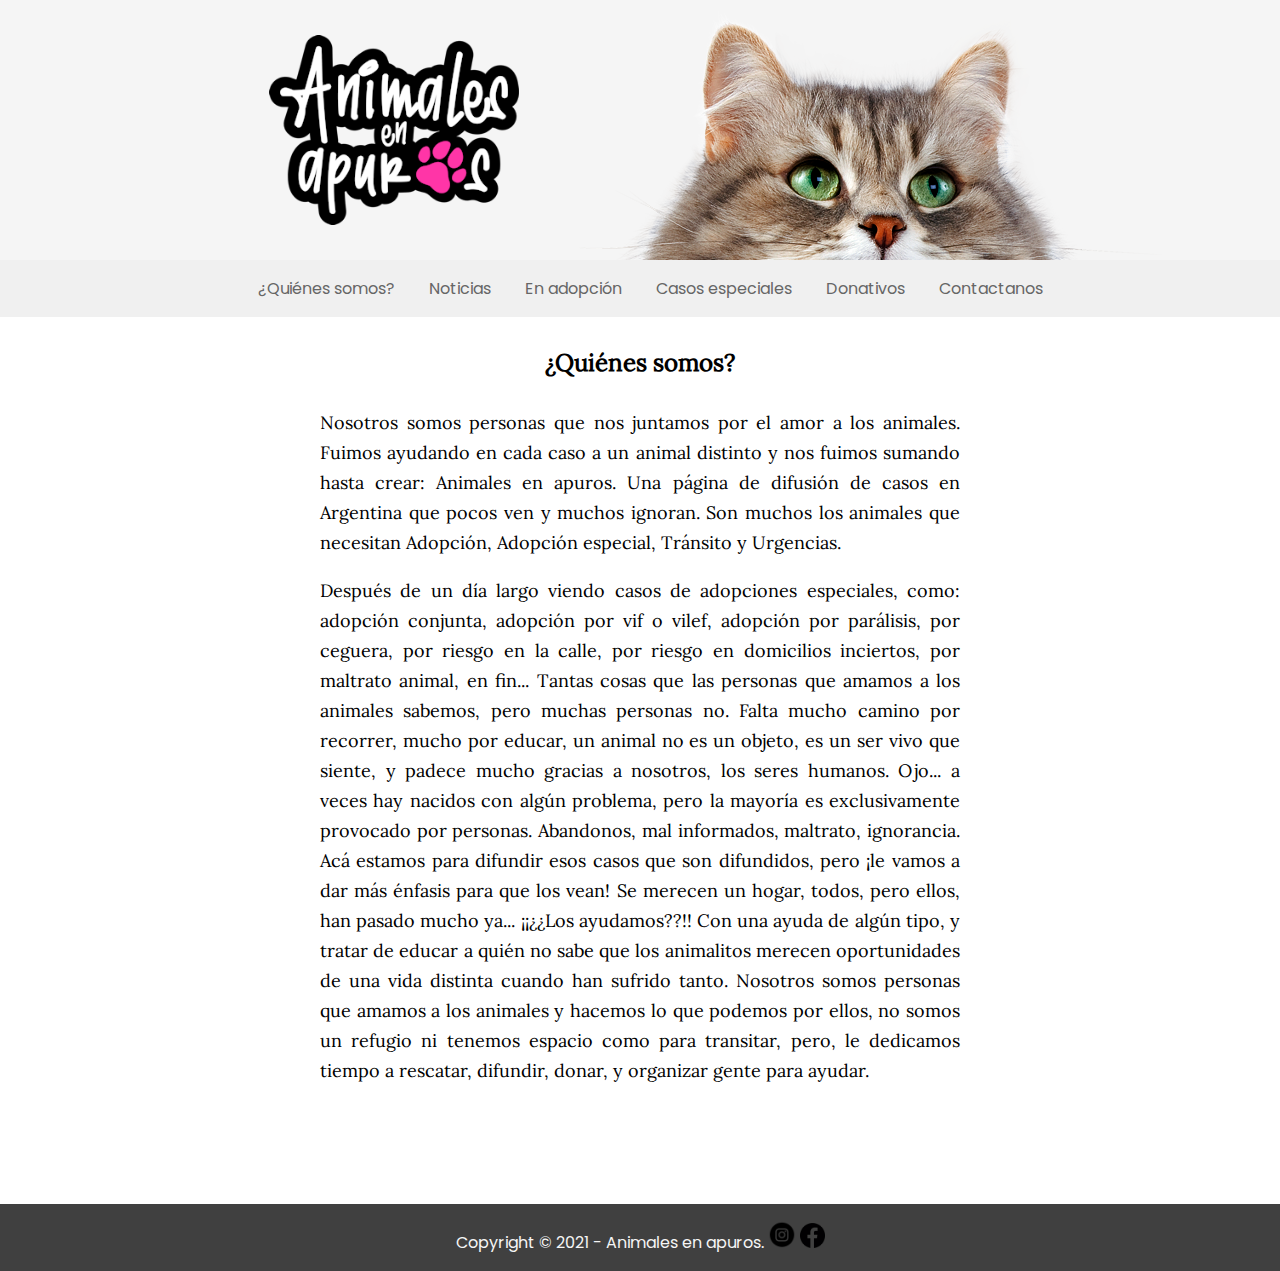
==== index.html @ 2836d98d "Initial commit" ====
<!DOCTYPE html>
<html lang="es">
  <head>
    <meta charset="UTF-8" />
    <meta name="viewport" content="width=device-width, initial-scale=1.0" />
    <link rel="icon" type="image/png" href="images/favicon.png" />
    <link
      href="https://fonts.googleapis.com/css2?family=Poppins:ital,wght@0,100;0,400;0,600;1,400&display=swap"
      rel="stylesheet"
    />
    <link href="css/style.css" rel="stylesheet" />
    <script type="text/javascript" src="js/jquery.min.js"></script>
    <script type="text/javascript" src="js/common.js"></script>
    <title>Animales en apuros</title>
  </head>
  <body>
    <div id="wrapper">
      <div id="header"></div>
      <div id="content">
        <h2>¿Quiénes somos?</h2>
        <p>
          Nosotros somos personas que nos juntamos por el amor a los animales.
          Fuimos ayudando en cada caso a un animal distinto y nos fuimos sumando
          hasta crear: Animales en apuros. Una página de difusión de casos en
          Argentina que pocos ven y muchos ignoran. Son muchos los animales que
          necesitan Adopción, Adopción especial, Tránsito y Urgencias.
        </p>
        <p>
          Después de un día largo viendo casos de adopciones especiales, como:
          adopción conjunta, adopción por vif o vilef, adopción por parálisis,
          por ceguera, por riesgo en la calle, por riesgo en domicilios
          inciertos, por maltrato animal, en fin... Tantas cosas que las
          personas que amamos a los animales sabemos, pero muchas personas no.
          Falta mucho camino por recorrer, mucho por educar, un animal no es un
          objeto, es un ser vivo que siente, y padece mucho gracias a nosotros,
          los seres humanos. Ojo... a veces hay nacidos con algún problema, pero
          la mayoría es exclusivamente provocado por personas. Abandonos, mal
          informados, maltrato, ignorancia. Acá estamos para difundir esos casos
          que son difundidos, pero ¡le vamos a dar más énfasis para que los
          vean! Se merecen un hogar, todos, pero ellos, han pasado mucho ya...
          ¡¡¿¿Los ayudamos??!! Con una ayuda de algún tipo, y tratar de educar a
          quién no sabe que los animalitos merecen oportunidades de una vida
          distinta cuando han sufrido tanto. Nosotros somos personas que amamos
          a los animales y hacemos lo que podemos por ellos, no somos un refugio
          ni tenemos espacio como para transitar, pero, le dedicamos tiempo a
          rescatar, difundir, donar, y organizar gente para ayudar.
        </p>
      </div>
      <div id="footer"></div>
    </div>
  </body>
</html>
---- css/style.css ----
@font-face {
  font-family: "Lora";
  src: url("../fonts/Lora-Regular.ttf");
}

body {
  margin: 0;
  font-family: "Lora";
}

#wrapper {
  height: 100vh;
  display: flex;
  flex-direction: column;
  align-items: center;
}

#header {
  display: flex;
  justify-content: space-around;
  flex-direction: column;
  align-items: center;
  position: relative;
  width: 100%;
  background-color: whitesmoke;
}

#content {
  flex: 1;
  justify-content: center;
  width: 50%;
  padding-bottom: 100px;
}

#content.adopcion {
  width: 100% !important;
  display: flex;
  flex-direction: column;
  justify-content: center;
  align-items: center;
}

#content p {
  text-align: justify;
  line-height: 30px;
  font-size: large;
}

#content h2 {
  text-align: center;
  padding-top: 10px;
  padding-bottom: 10px;
}

#footer {
  display: flex;
  justify-content: center;
  align-items: center;
  height: 70px;
  width: 100%;
  background-color: #404040;
  color: whitesmoke;
  font-family: "Poppins";
}

.header-content {
  display: flex;
  flex-direction: row;
  justify-content: center;
  align-items: center;
}

#logo {
  width: 250px;
  padding: 0px 60px 0px 150px;
}

.navegador {
  cursor: pointer;
  background-color: #f0f0f0;
  width: 100%;
  text-align: center;
  font-family: "Poppins";
}

.navegador li {
  display: inline;
  margin: 0 20px 0 0;
}
.navegador li a {
  padding: 2px 5px 5px 5px;
  color: #666;
  text-decoration: none;
}
.navegador li a:hover {
  border-bottom: #404040 2px solid;
  color: #404040;
}

.subtitle {
  font-weight: 600;
  font-size: large;
}

.row {
  display: flex;
  justify-content: space-between;
  align-items: flex-start;
  flex-direction: row;
  flex-wrap: wrap;
}

.column {
  display: flex;
  justify-content: space-between;
  align-items: center;
  flex-direction: column;
}

.recuadro {
  border-width: 2px;
  border-style: solid;
  border-radius: 5px;
  border-color: #ff7ac5;
  width: 300px;
  padding: 15px 15px 15px 15px;
  margin-top: 15px;
}
.recuadro img {
  max-height: 300px;
}

#side-image {
  width: 250px;
  display: flex;
  align-items: left;
  margin-left: 300px;
}

.imagen-mascota {
  display: flex;
  justify-content: center;
  align-items: center;
}

.imagen-mascota img {
  max-height: 500px;
}

#adopcion {
  margin: 0px 50px 0px 50px;
}

#confirm {
  height: 100px;
  background-color: white;
  position: relative;
  display: none;
}
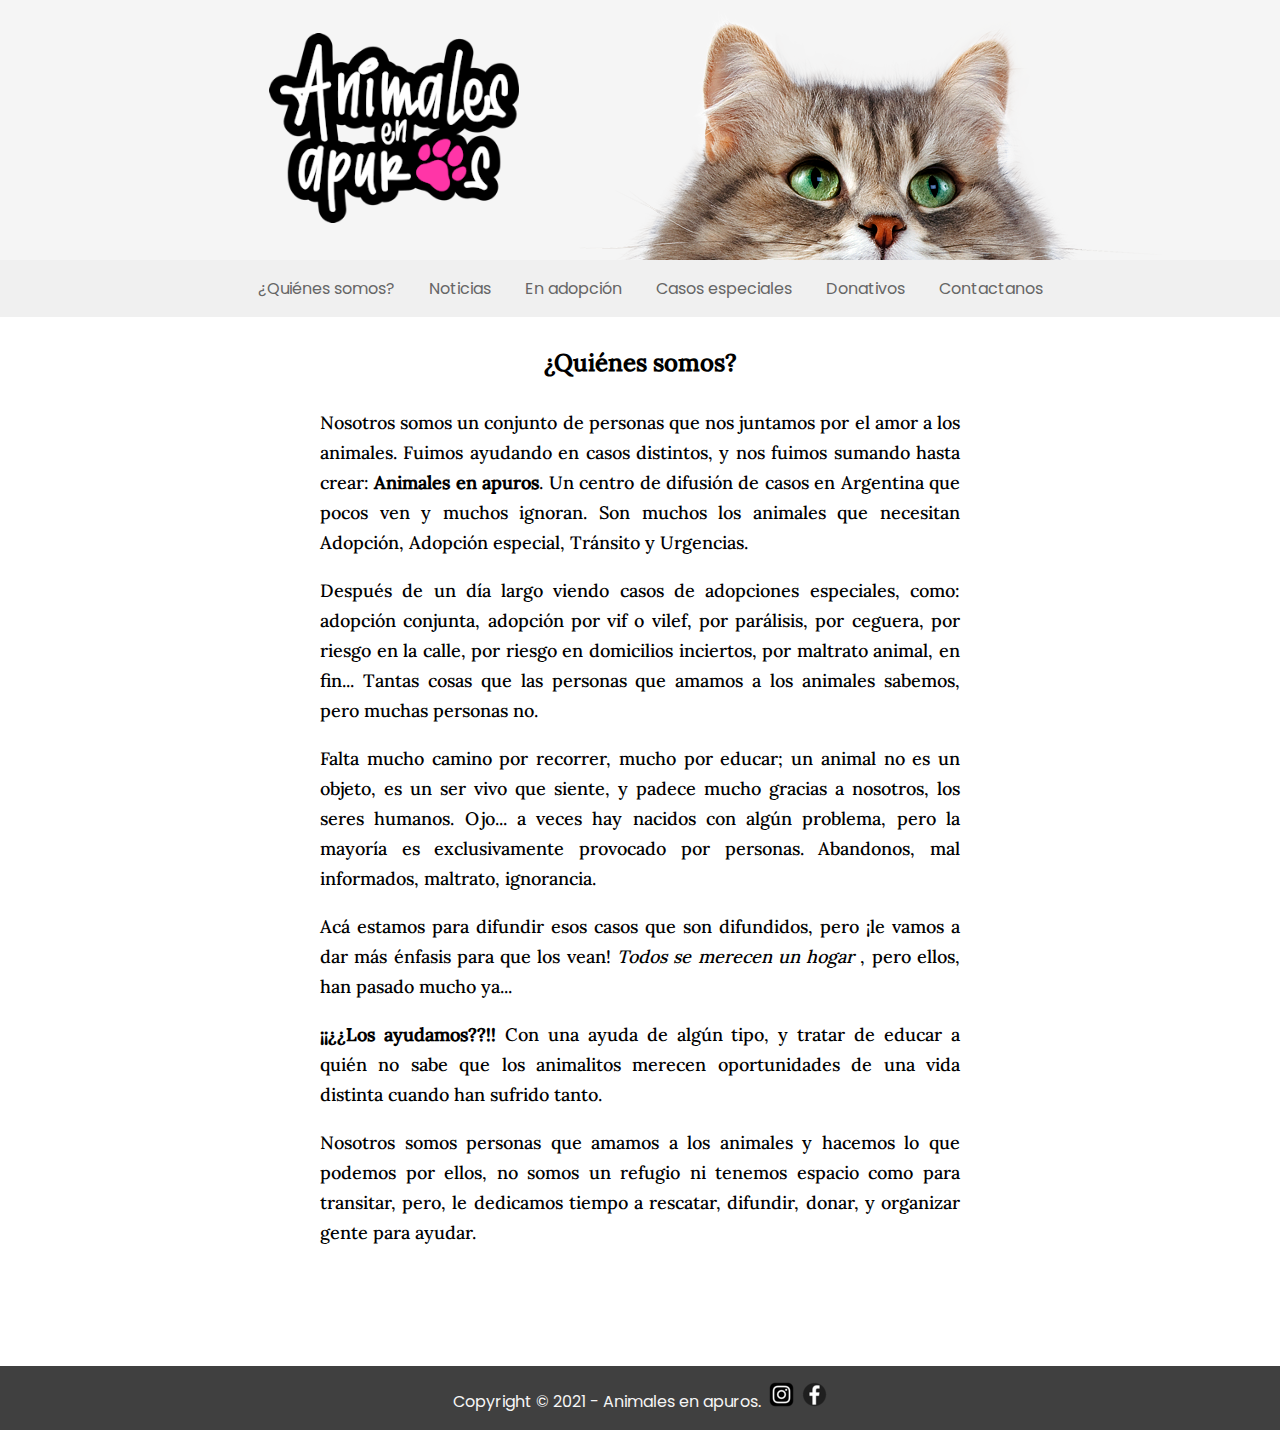
==== commit fe0ea788: "Fonts" ====
--- a/index.html
+++ b/index.html
@@ -19,31 +19,41 @@
       <div id="content">
         <h2>¿Quiénes somos?</h2>
         <p>
-          Nosotros somos personas que nos juntamos por el amor a los animales.
-          Fuimos ayudando en cada caso a un animal distinto y nos fuimos sumando
-          hasta crear: Animales en apuros. Una página de difusión de casos en
-          Argentina que pocos ven y muchos ignoran. Son muchos los animales que
-          necesitan Adopción, Adopción especial, Tránsito y Urgencias.
+          Nosotros somos un conjunto de personas que nos juntamos por el amor a
+          los animales. Fuimos ayudando en casos distintos, y nos fuimos sumando
+          hasta crear: <b>Animales en apuros</b>. Un centro de difusión de casos
+          en Argentina que pocos ven y muchos ignoran. Son muchos los animales
+          que necesitan Adopción, Adopción especial, Tránsito y Urgencias.
         </p>
         <p>
           Después de un día largo viendo casos de adopciones especiales, como:
-          adopción conjunta, adopción por vif o vilef, adopción por parálisis,
-          por ceguera, por riesgo en la calle, por riesgo en domicilios
-          inciertos, por maltrato animal, en fin... Tantas cosas que las
-          personas que amamos a los animales sabemos, pero muchas personas no.
-          Falta mucho camino por recorrer, mucho por educar, un animal no es un
+          adopción conjunta, adopción por vif o vilef, por parálisis, por
+          ceguera, por riesgo en la calle, por riesgo en domicilios inciertos,
+          por maltrato animal, en fin... Tantas cosas que las personas que
+          amamos a los animales sabemos, pero muchas personas no.
+        </p>
+        <p>
+          Falta mucho camino por recorrer, mucho por educar; un animal no es un
           objeto, es un ser vivo que siente, y padece mucho gracias a nosotros,
           los seres humanos. Ojo... a veces hay nacidos con algún problema, pero
           la mayoría es exclusivamente provocado por personas. Abandonos, mal
-          informados, maltrato, ignorancia. Acá estamos para difundir esos casos
-          que son difundidos, pero ¡le vamos a dar más énfasis para que los
-          vean! Se merecen un hogar, todos, pero ellos, han pasado mucho ya...
-          ¡¡¿¿Los ayudamos??!! Con una ayuda de algún tipo, y tratar de educar a
-          quién no sabe que los animalitos merecen oportunidades de una vida
-          distinta cuando han sufrido tanto. Nosotros somos personas que amamos
-          a los animales y hacemos lo que podemos por ellos, no somos un refugio
-          ni tenemos espacio como para transitar, pero, le dedicamos tiempo a
-          rescatar, difundir, donar, y organizar gente para ayudar.
+          informados, maltrato, ignorancia.
+        </p>
+        <p>
+          Acá estamos para difundir esos casos que son difundidos, pero ¡le
+          vamos a dar más énfasis para que los vean!
+          <i>Todos se merecen un hogar </i>, pero ellos, han pasado mucho ya...
+        </p>
+        <p>
+          <b>¡¡¿¿Los ayudamos??!!</b> Con una ayuda de algún tipo, y tratar de
+          educar a quién no sabe que los animalitos merecen oportunidades de una
+          vida distinta cuando han sufrido tanto.
+        </p>
+        <p>
+          Nosotros somos personas que amamos a los animales y hacemos lo que
+          podemos por ellos, no somos un refugio ni tenemos espacio como para
+          transitar, pero, le dedicamos tiempo a rescatar, difundir, donar, y
+          organizar gente para ayudar.
         </p>
       </div>
       <div id="footer"></div>
--- a/css/style.css
+++ b/css/style.css
@@ -1,6 +1,6 @@
 @font-face {
   font-family: "Lora";
-  src: url("../fonts/Lora-Regular.ttf");
+  src: url("../fonts/Lora-Medium.ttf");
 }
 
 body {
@@ -81,6 +81,7 @@
   width: 100%;
   text-align: center;
   font-family: "Poppins";
+  white-space: nowrap;
 }
 
 .navegador li {
@@ -117,34 +118,28 @@
   flex-direction: column;
 }
 
-.recuadro {
-  border-width: 2px;
-  border-style: solid;
-  border-radius: 5px;
-  border-color: #ff7ac5;
-  width: 300px;
-  padding: 15px 15px 15px 15px;
-  margin-top: 15px;
-}
-.recuadro img {
-  max-height: 300px;
-}
-
-#side-image {
-  width: 250px;
-  display: flex;
-  align-items: left;
-  margin-left: 300px;
-}
-
 .imagen-mascota {
-  display: flex;
-  justify-content: center;
-  align-items: center;
+  max-height: 500px;
+  max-width: 400px;
+  width: 100%;
 }
 
 .imagen-mascota img {
   max-height: 500px;
+  min-height: 300px;
+  width: 100%;
+  object-fit: cover;
+}
+
+.img-especial {
+  display: flex;
+  justify-content: center;
+  align-items: center;
+}
+
+.img-especial img {
+  max-height: 500px;
+  max-width: 500px;
 }
 
 #adopcion {
@@ -157,3 +152,51 @@
   position: relative;
   display: none;
 }
+
+.dialog.ui-dialog {
+  font-family: "Lora";
+  text-align: justify;
+  text-justify: inter-word;
+  margin: 0;
+  padding: 0;
+  border: 0 none;
+  outline: 0;
+  background: #f5f1e0;
+  border-radius: 20px 20px 10px 10px;
+  box-shadow: 0px 0px 15px 0px rgba(0, 0, 0, 0.6);
+  position: fixed !important;
+}
+
+.dialog.ui-dialog .ui-dialog-titlebar {
+  position: relative;
+  text-align: center;
+  background: #e2dcc3;
+  color: black;
+  font-size: larger;
+  font-weight: bold;
+  border: 0 none;
+  border-radius: 20px 20px 0 0;
+}
+
+.dialog.ui-dialog .ui-dialog-titlebar-close {
+  margin-right: 4px;
+}
+
+.dialog.ui-dialog .ui-dialog-content {
+  border-radius: 0 0 10px 10px;
+  margin: 10px 10px 20px 10px;
+}
+
+.dialog.ui-corner-all {
+  margin: 0;
+  padding: 0;
+  border: 0 none;
+  outline: 0;
+}
+
+.dialog.ui-widget.ui-widget-content {
+  margin: 0;
+  padding: 0;
+  border: 0 none;
+  outline: 0;
+}
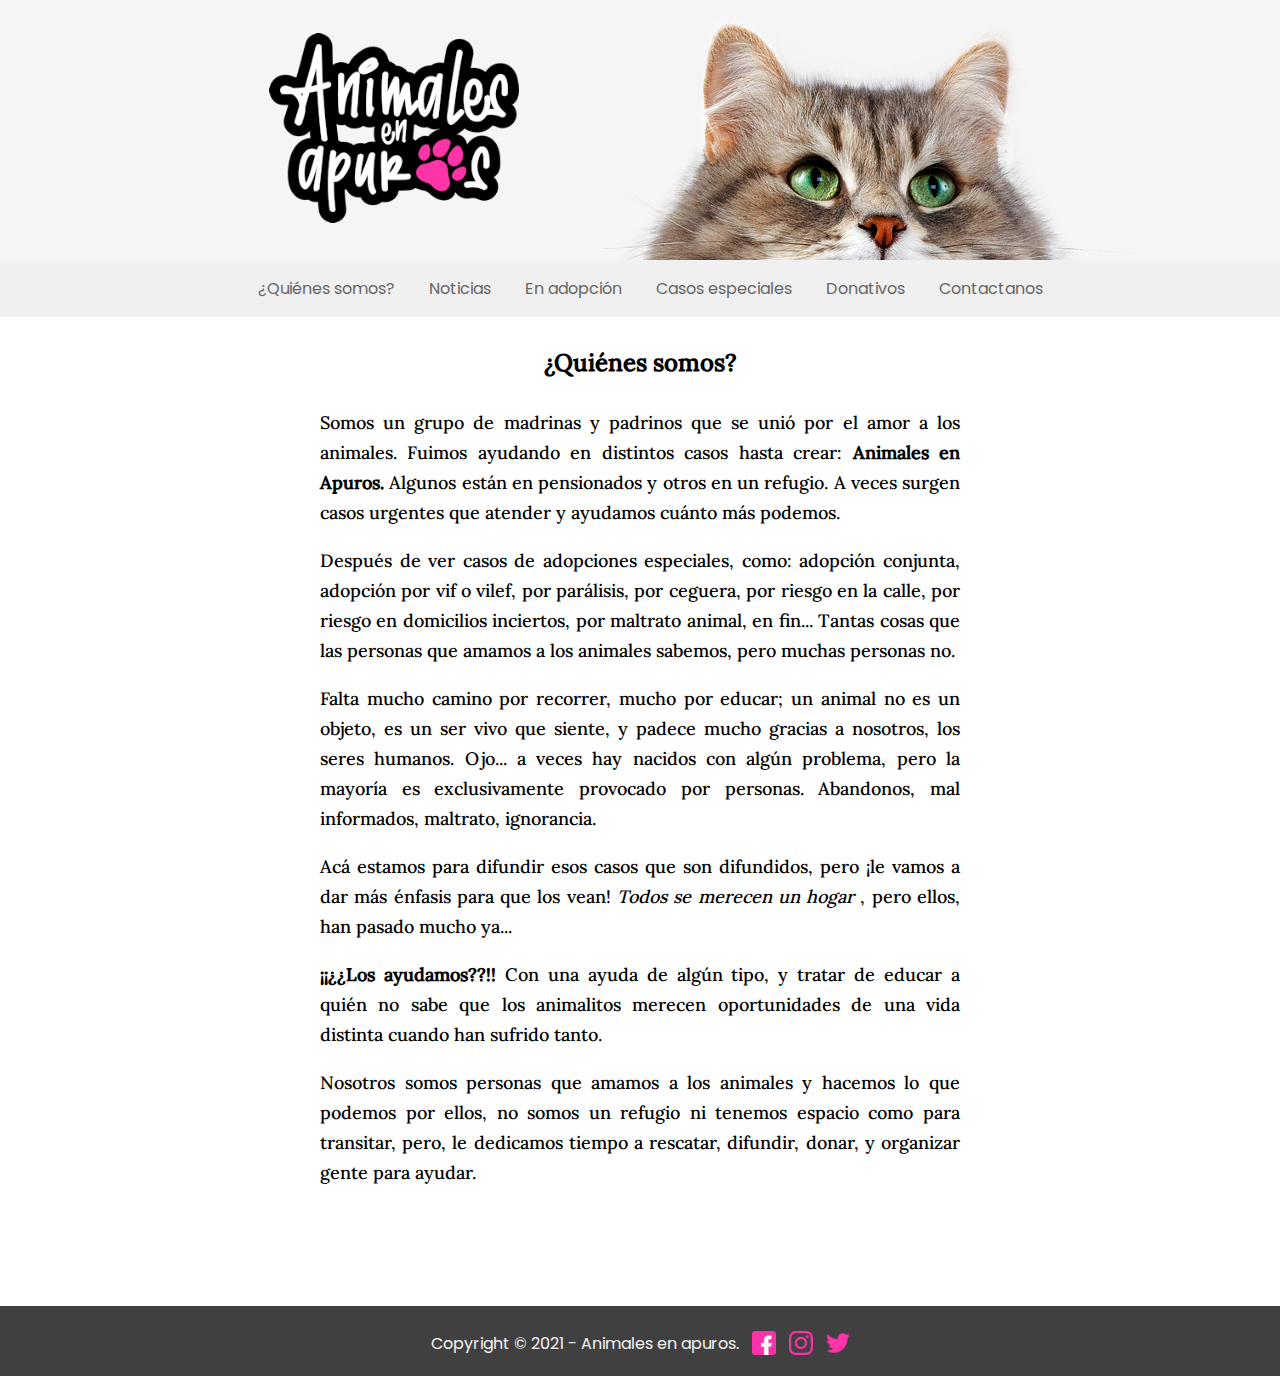
==== commit 2fdd6f1a: "Footer" ====
--- a/index.html
+++ b/index.html
@@ -19,18 +19,18 @@
       <div id="content">
         <h2>¿Quiénes somos?</h2>
         <p>
-          Nosotros somos un conjunto de personas que nos juntamos por el amor a
-          los animales. Fuimos ayudando en casos distintos, y nos fuimos sumando
-          hasta crear: <b>Animales en apuros</b>. Un centro de difusión de casos
-          en Argentina que pocos ven y muchos ignoran. Son muchos los animales
-          que necesitan Adopción, Adopción especial, Tránsito y Urgencias.
+          Somos un grupo de madrinas y padrinos que se unió por el amor a los
+          animales. Fuimos ayudando en distintos casos hasta crear:
+          <b>Animales en Apuros.</b>
+          Algunos están en pensionados y otros en un refugio. A veces surgen
+          casos urgentes que atender y ayudamos cuánto más podemos.
         </p>
         <p>
-          Después de un día largo viendo casos de adopciones especiales, como:
-          adopción conjunta, adopción por vif o vilef, por parálisis, por
-          ceguera, por riesgo en la calle, por riesgo en domicilios inciertos,
-          por maltrato animal, en fin... Tantas cosas que las personas que
-          amamos a los animales sabemos, pero muchas personas no.
+          Después de ver casos de adopciones especiales, como: adopción
+          conjunta, adopción por vif o vilef, por parálisis, por ceguera, por
+          riesgo en la calle, por riesgo en domicilios inciertos, por maltrato
+          animal, en fin... Tantas cosas que las personas que amamos a los
+          animales sabemos, pero muchas personas no.
         </p>
         <p>
           Falta mucho camino por recorrer, mucho por educar; un animal no es un
--- a/css/style.css
+++ b/css/style.css
@@ -61,6 +61,14 @@
   background-color: #404040;
   color: whitesmoke;
   font-family: "Poppins";
+}
+
+#footer .container {
+  display: flex;
+  justify-content: space-evenly;
+  align-items: flex-start;
+  width: 445px;
+  padding-top: 11px;
 }
 
 .header-content {
@@ -185,6 +193,7 @@
 .dialog.ui-dialog .ui-dialog-content {
   border-radius: 0 0 10px 10px;
   margin: 10px 10px 20px 10px;
+  line-height: 25px;
 }
 
 .dialog.ui-corner-all {
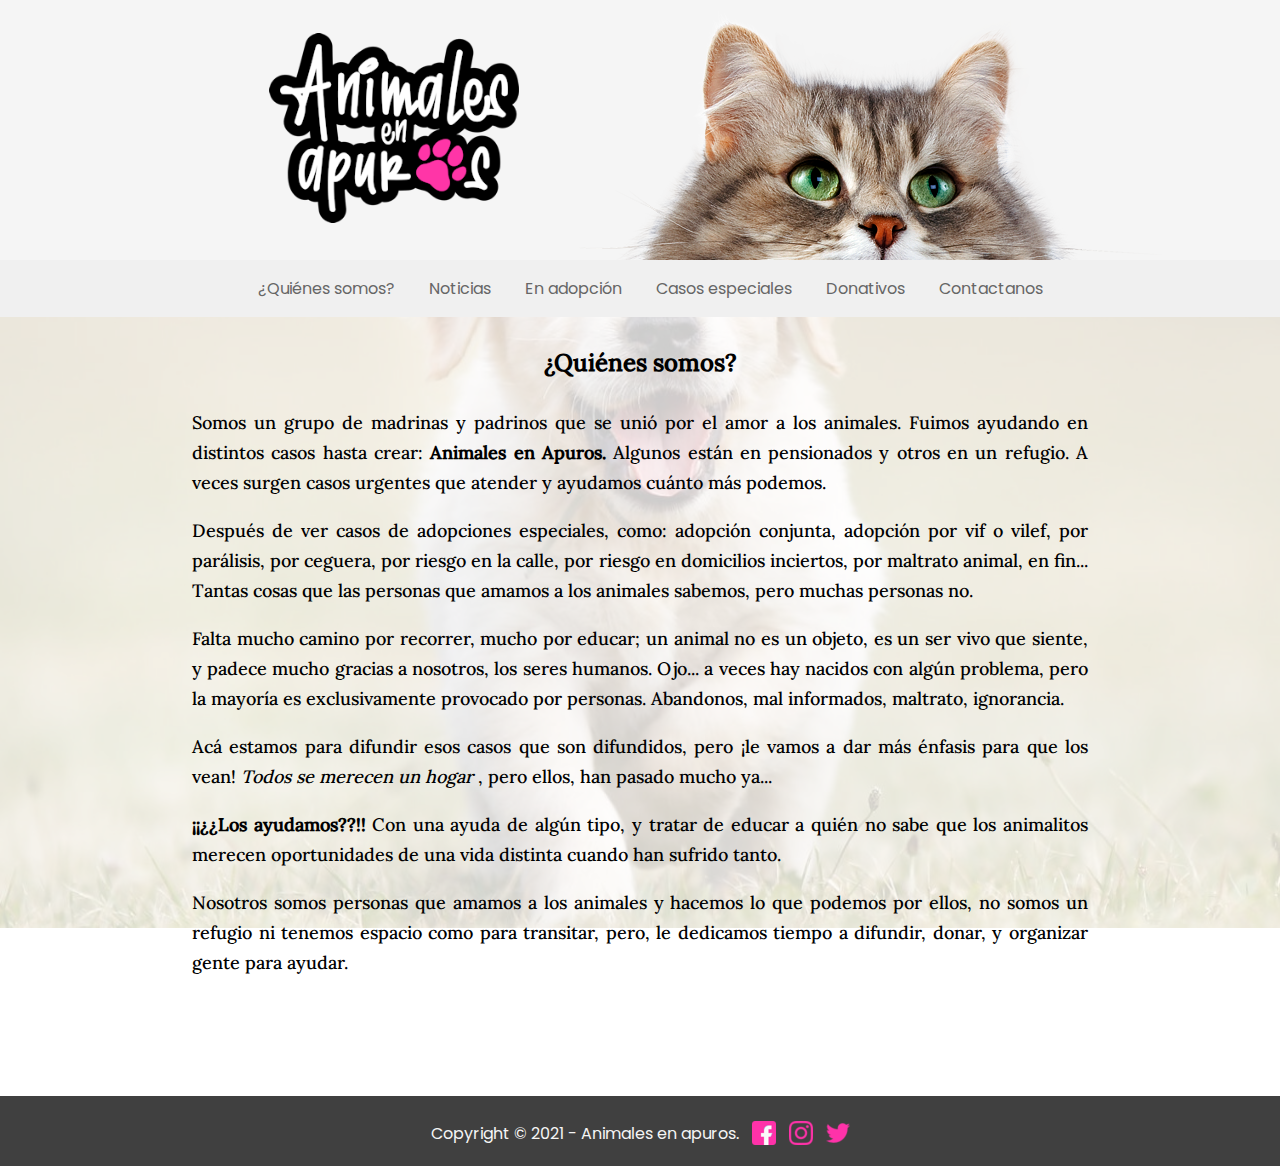
==== commit 928c7725: "Fix descripción" ====
--- a/index.html
+++ b/index.html
@@ -52,8 +52,8 @@
         <p>
           Nosotros somos personas que amamos a los animales y hacemos lo que
           podemos por ellos, no somos un refugio ni tenemos espacio como para
-          transitar, pero, le dedicamos tiempo a rescatar, difundir, donar, y
-          organizar gente para ayudar.
+          transitar, pero, le dedicamos tiempo a difundir, donar, y organizar
+          gente para ayudar.
         </p>
       </div>
       <div id="footer"></div>
--- a/css/style.css
+++ b/css/style.css
@@ -3,9 +3,19 @@
   src: url("../fonts/Lora-Medium.ttf");
 }
 
+a {
+  outline: 0;
+}
+
 body {
   margin: 0;
   font-family: "Lora";
+  background: linear-gradient(
+      rgba(255, 255, 255, 0.8),
+      rgba(255, 255, 255, 0.8)
+    ),
+    url(../images/bg2.jpg) no-repeat fixed;
+  background-size: cover;
 }
 
 #wrapper {
@@ -28,7 +38,7 @@
 #content {
   flex: 1;
   justify-content: center;
-  width: 50%;
+  width: 70%;
   padding-bottom: 100px;
 }
 
@@ -139,13 +149,13 @@
   object-fit: cover;
 }
 
-.img-especial {
-  display: flex;
-  justify-content: center;
-  align-items: center;
-}
-
-.img-especial img {
+.center-content {
+  display: flex;
+  justify-content: center;
+  align-items: center;
+}
+
+.center-content img {
   max-height: 500px;
   max-width: 500px;
 }
@@ -209,3 +219,56 @@
   border: 0 none;
   outline: 0;
 }
+
+.imagen-rifa {
+  max-height: 700px;
+}
+
+.slider-button:hover {
+  color: #fff !important;
+  opacity: 0.7;
+  background-color: rgb(83, 83, 83) !important;
+}
+.slider-black,
+.slider-hover-black:hover {
+  color: #fff !important;
+  background-color: #000 !important;
+}
+.slider-display-right {
+  cursor: pointer;
+  outline: 0;
+  border: none;
+  width: 35px;
+  height: 70px;
+  opacity: 0.4;
+  position: absolute;
+  top: 50%;
+  right: 0%;
+  transform: translate(0%, -50%);
+  -ms-transform: translate(0%, -50%);
+}
+.slider-display-left {
+  cursor: pointer;
+  outline: 0;
+  border: none;
+  width: 35px;
+  height: 70px;
+  position: absolute;
+  opacity: 0.4;
+  top: 50%;
+  left: 0%;
+  transform: translate(0%, -50%);
+  -ms-transform: translate(-0%, -50%);
+}
+.slider-content {
+  max-width: 980px;
+}
+.slider-content,
+.slider-auto {
+  margin-left: auto;
+  margin-right: auto;
+}
+.slider-tooltip,
+.slider-display-container {
+  position: relative;
+}
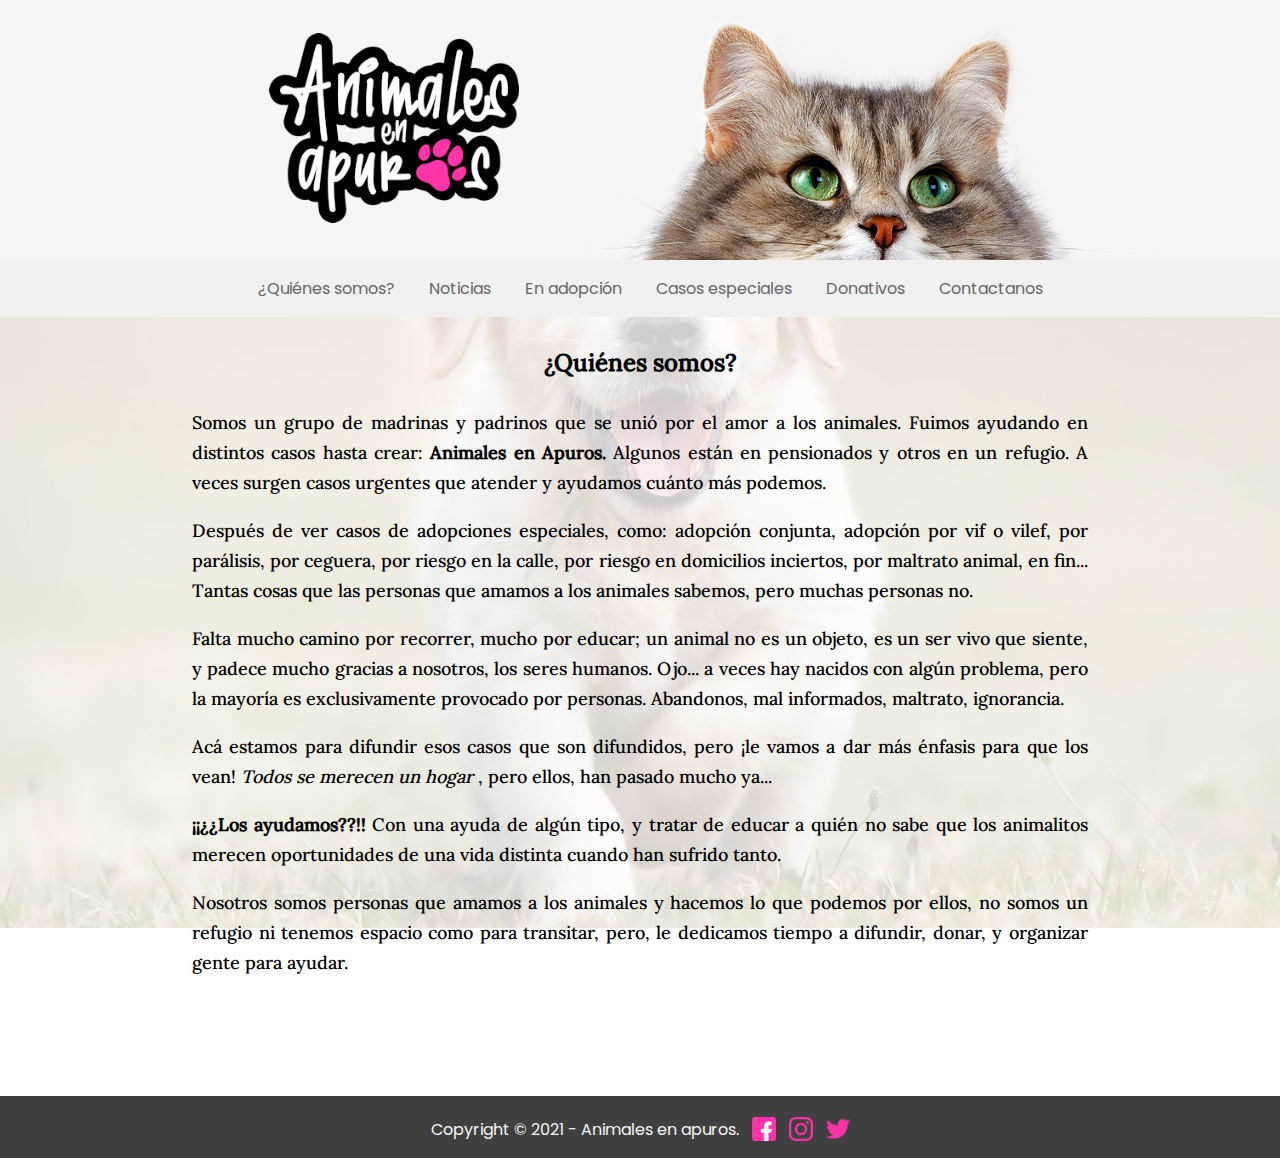
==== commit 81ecf13f: "Ajustes SSL" ====
--- a/index.html
+++ b/index.html
@@ -11,6 +11,10 @@
     <link href="css/style.css" rel="stylesheet" />
     <script type="text/javascript" src="js/jquery.min.js"></script>
     <script type="text/javascript" src="js/common.js"></script>
+    <script
+      type="text/javascript"
+      src="https://secure.trust-provider.com/trustlogo/javascript/trustlogo.js"
+    ></script>
     <title>Animales en apuros</title>
   </head>
   <body>
@@ -56,7 +60,16 @@
           gente para ayudar.
         </p>
       </div>
-      <div id="footer"></div>
-    </div>
+      <div id="footer">
+        <div id="trust-logo">
+          <script language="JavaScript" type="text/javascript">
+            TrustLogo(
+              "https://micuenta.donweb.com/img/sectigo_positive_sm.png",
+              "CL1",
+              "none"
+            );
+          </script>
+        </div>
+      </div>
   </body>
 </html>
--- a/css/style.css
+++ b/css/style.css
@@ -66,11 +66,18 @@
   display: flex;
   justify-content: center;
   align-items: center;
-  height: 70px;
   width: 100%;
   background-color: #404040;
   color: whitesmoke;
   font-family: "Poppins";
+  padding: 10px 0;
+}
+
+#trust-logo {
+  display: flex;
+  justify-content: right;
+  align-items: center;
+  padding-top: 6px;
 }
 
 #footer .container {
